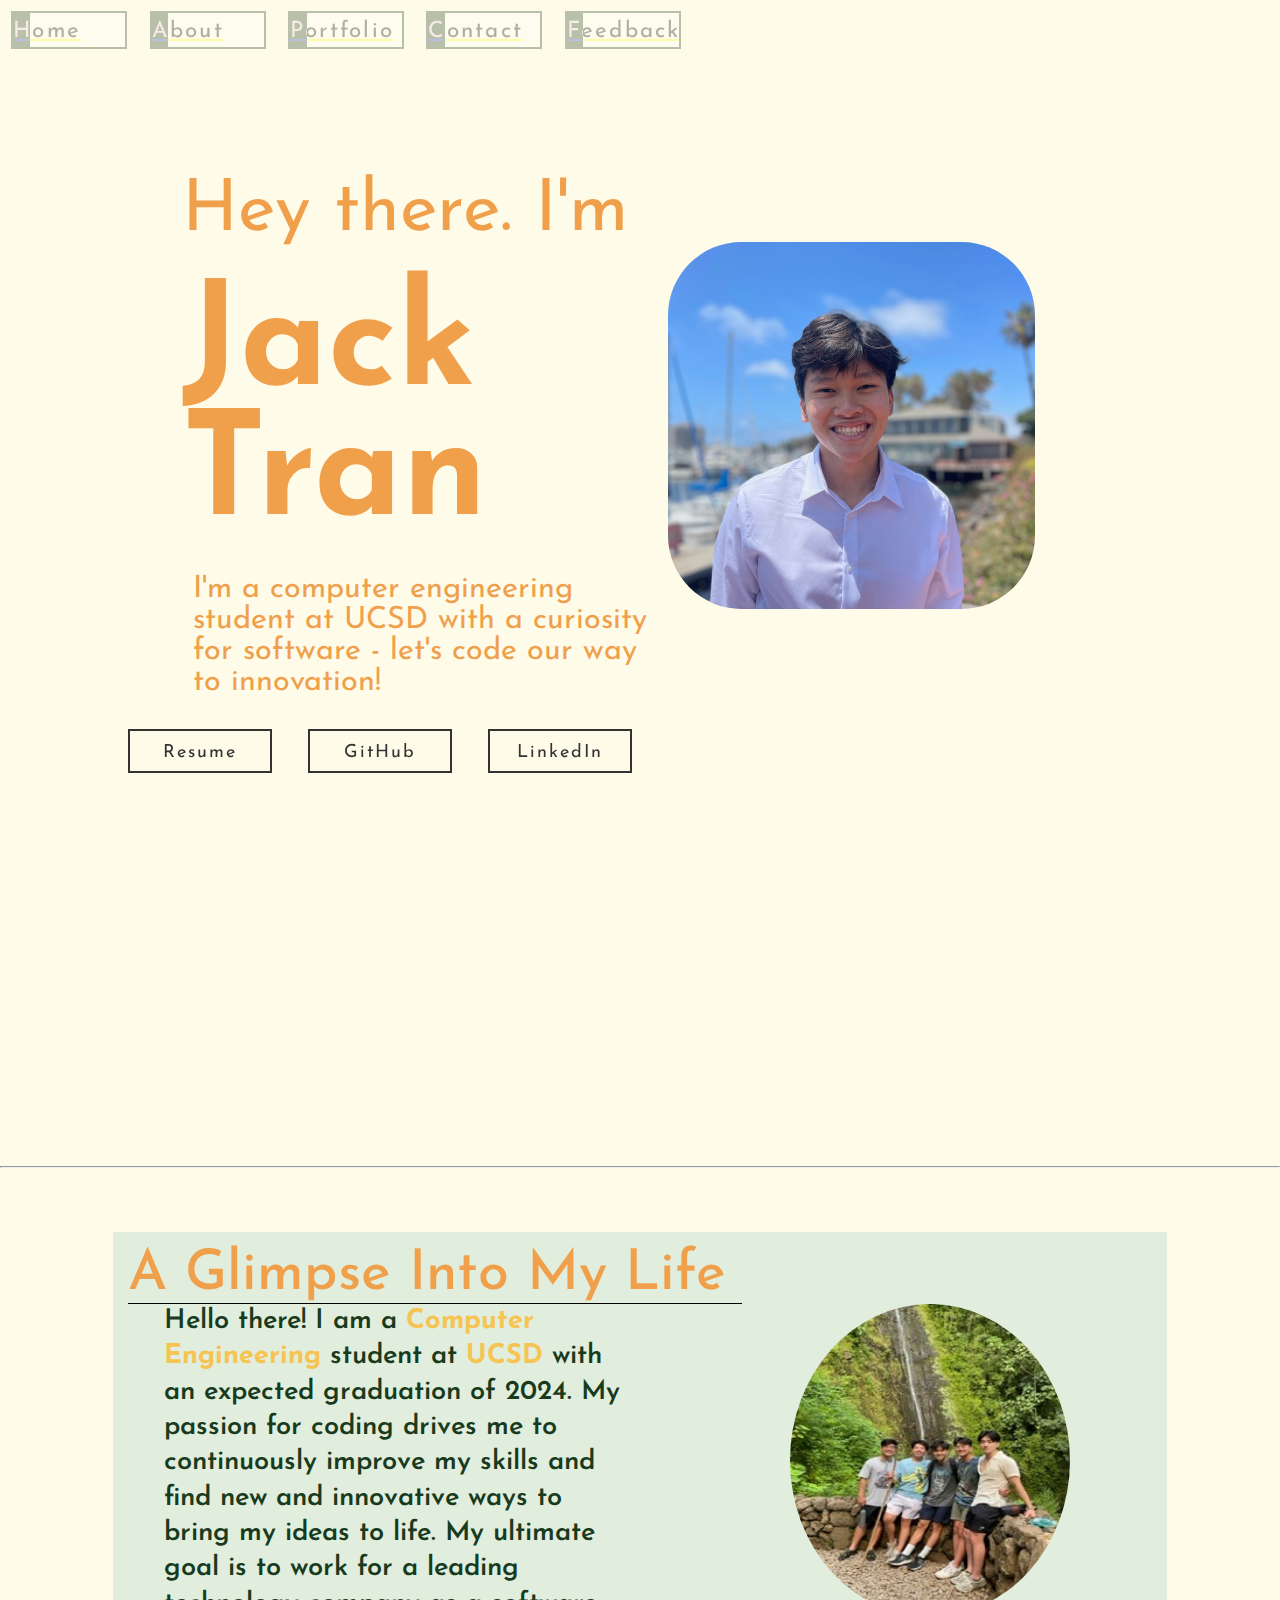
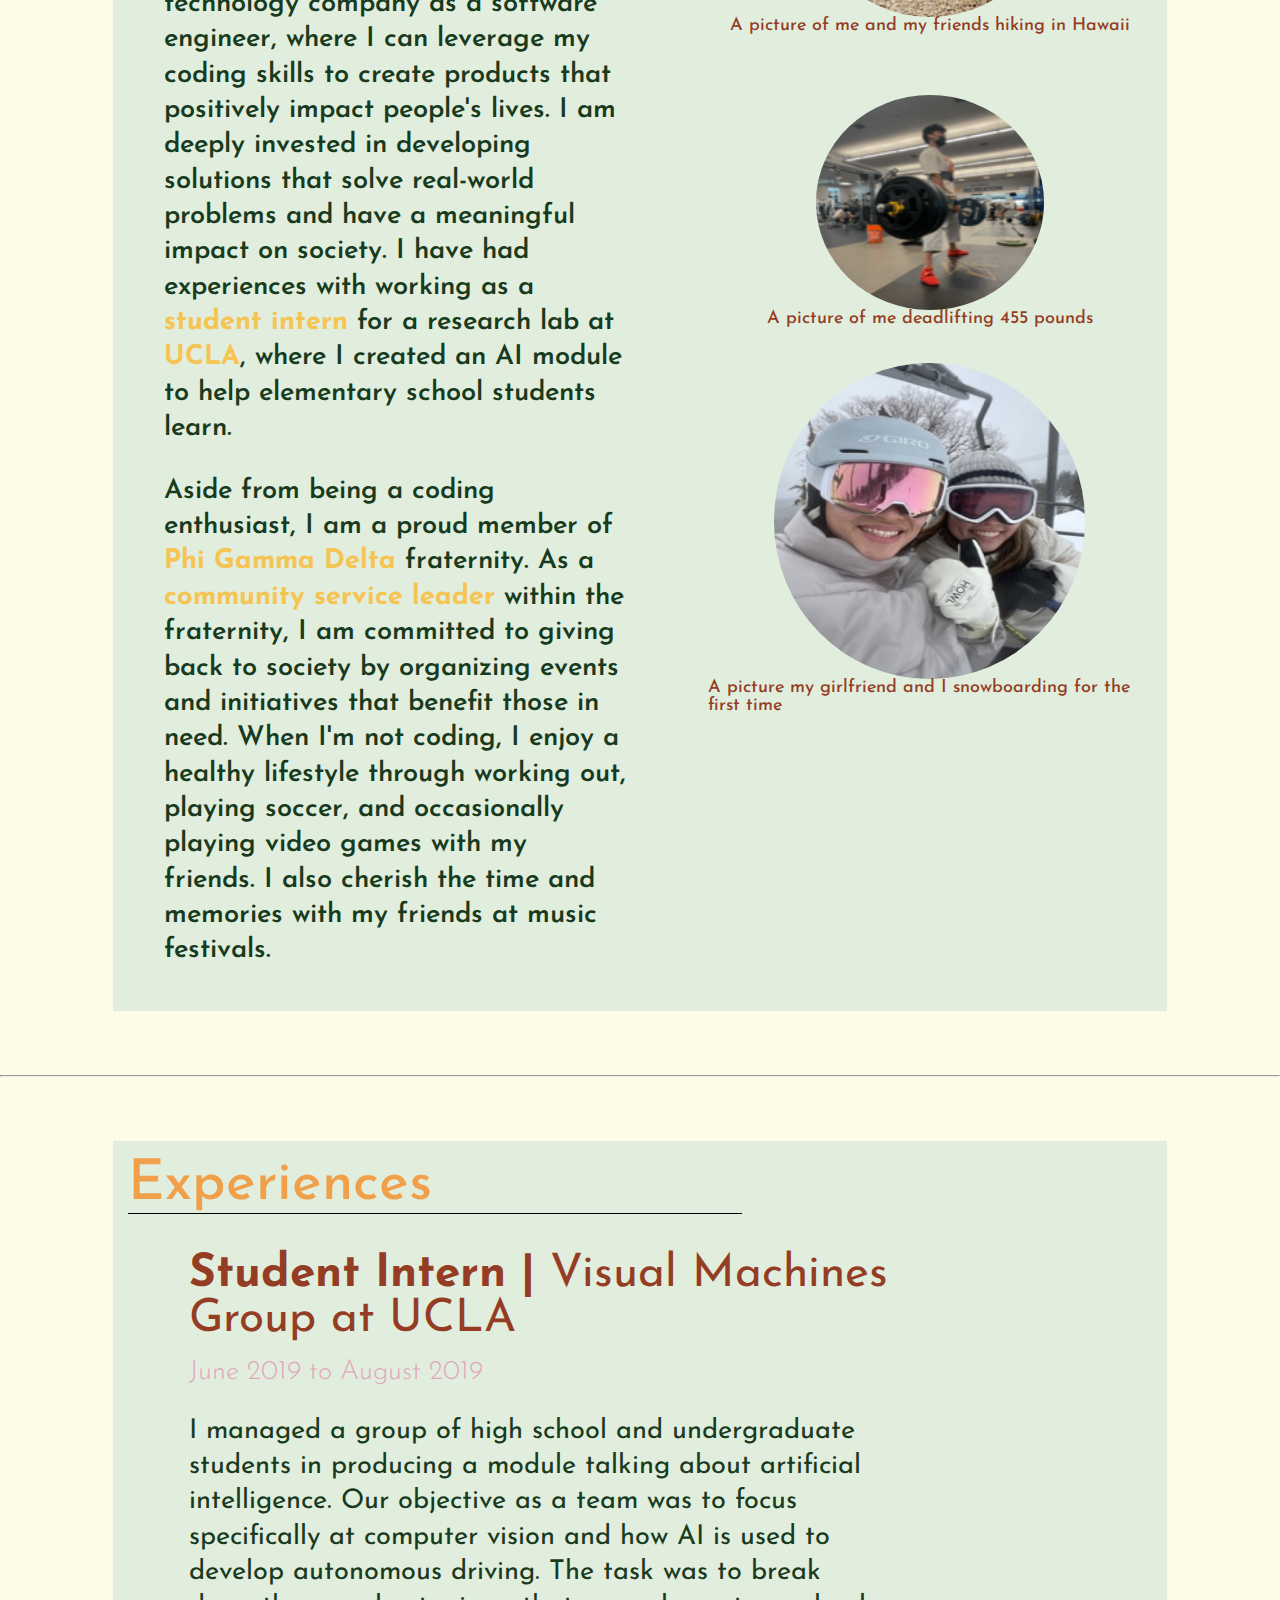
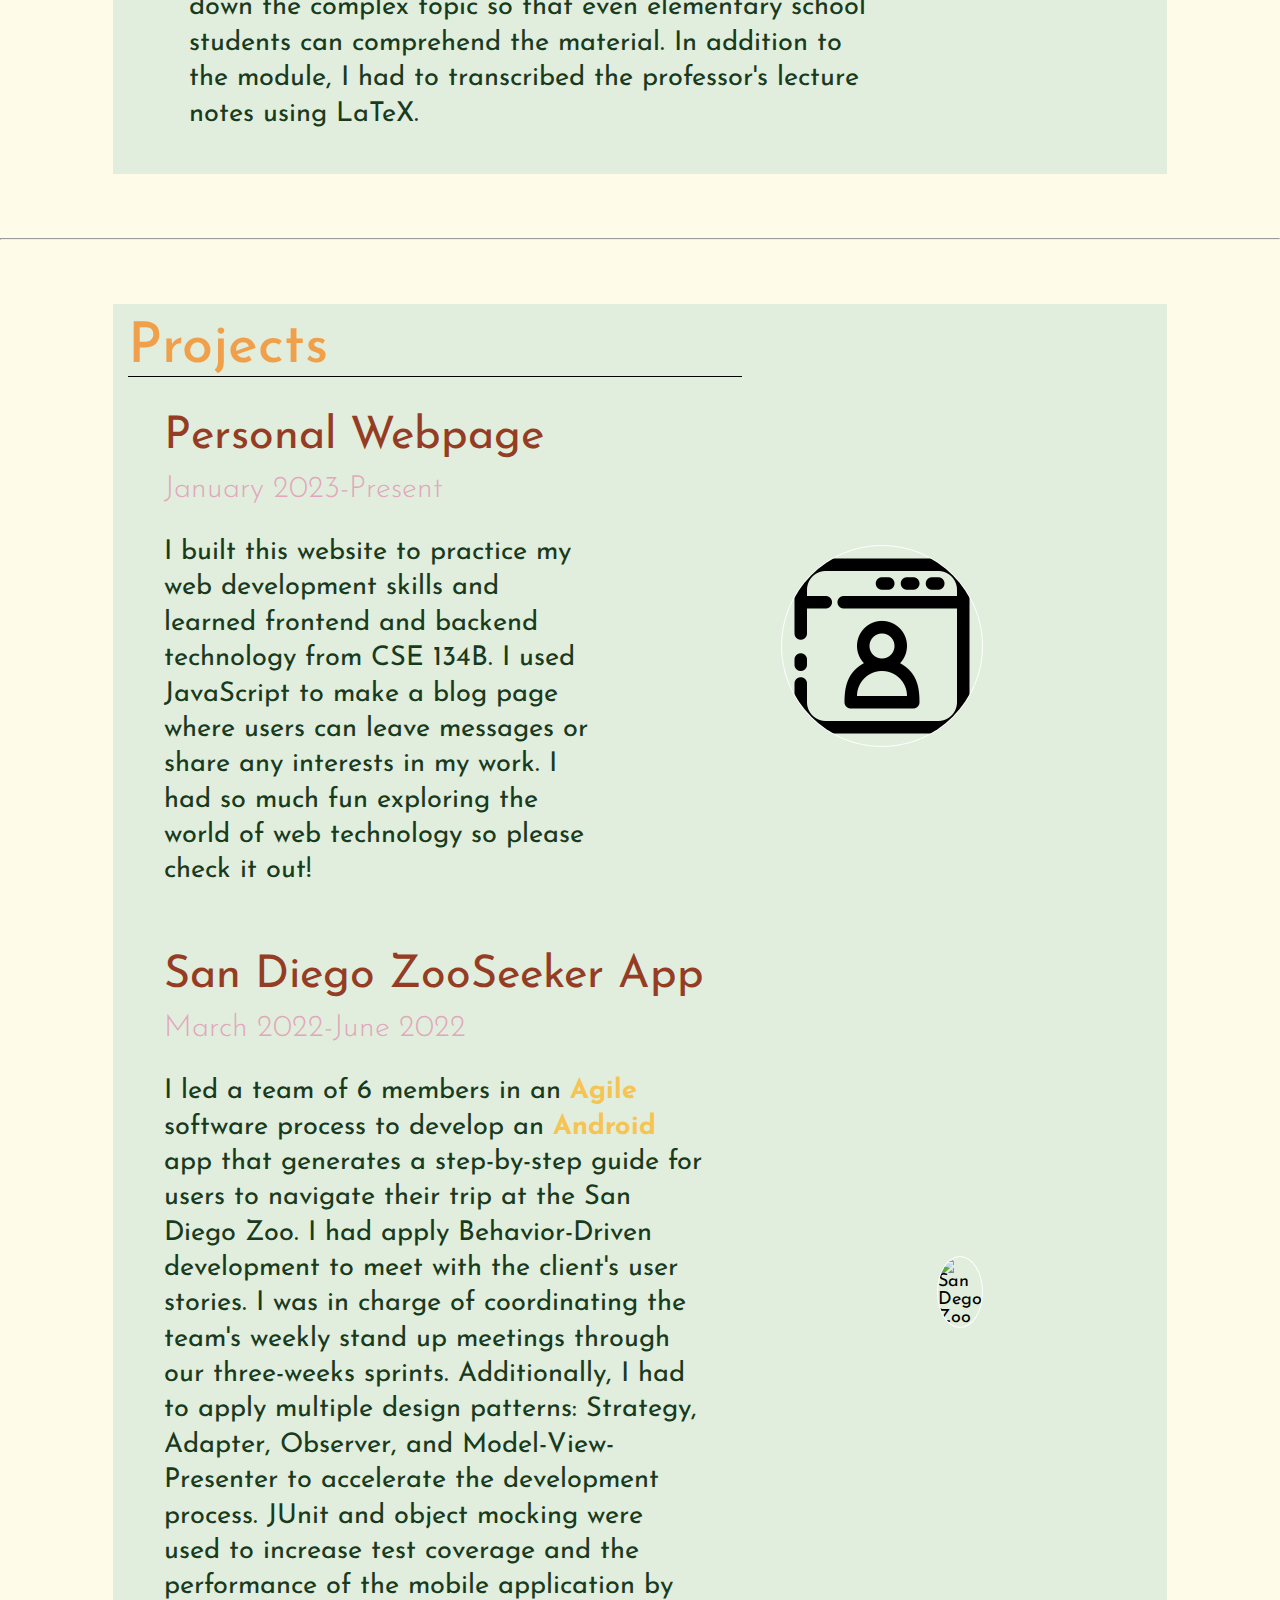
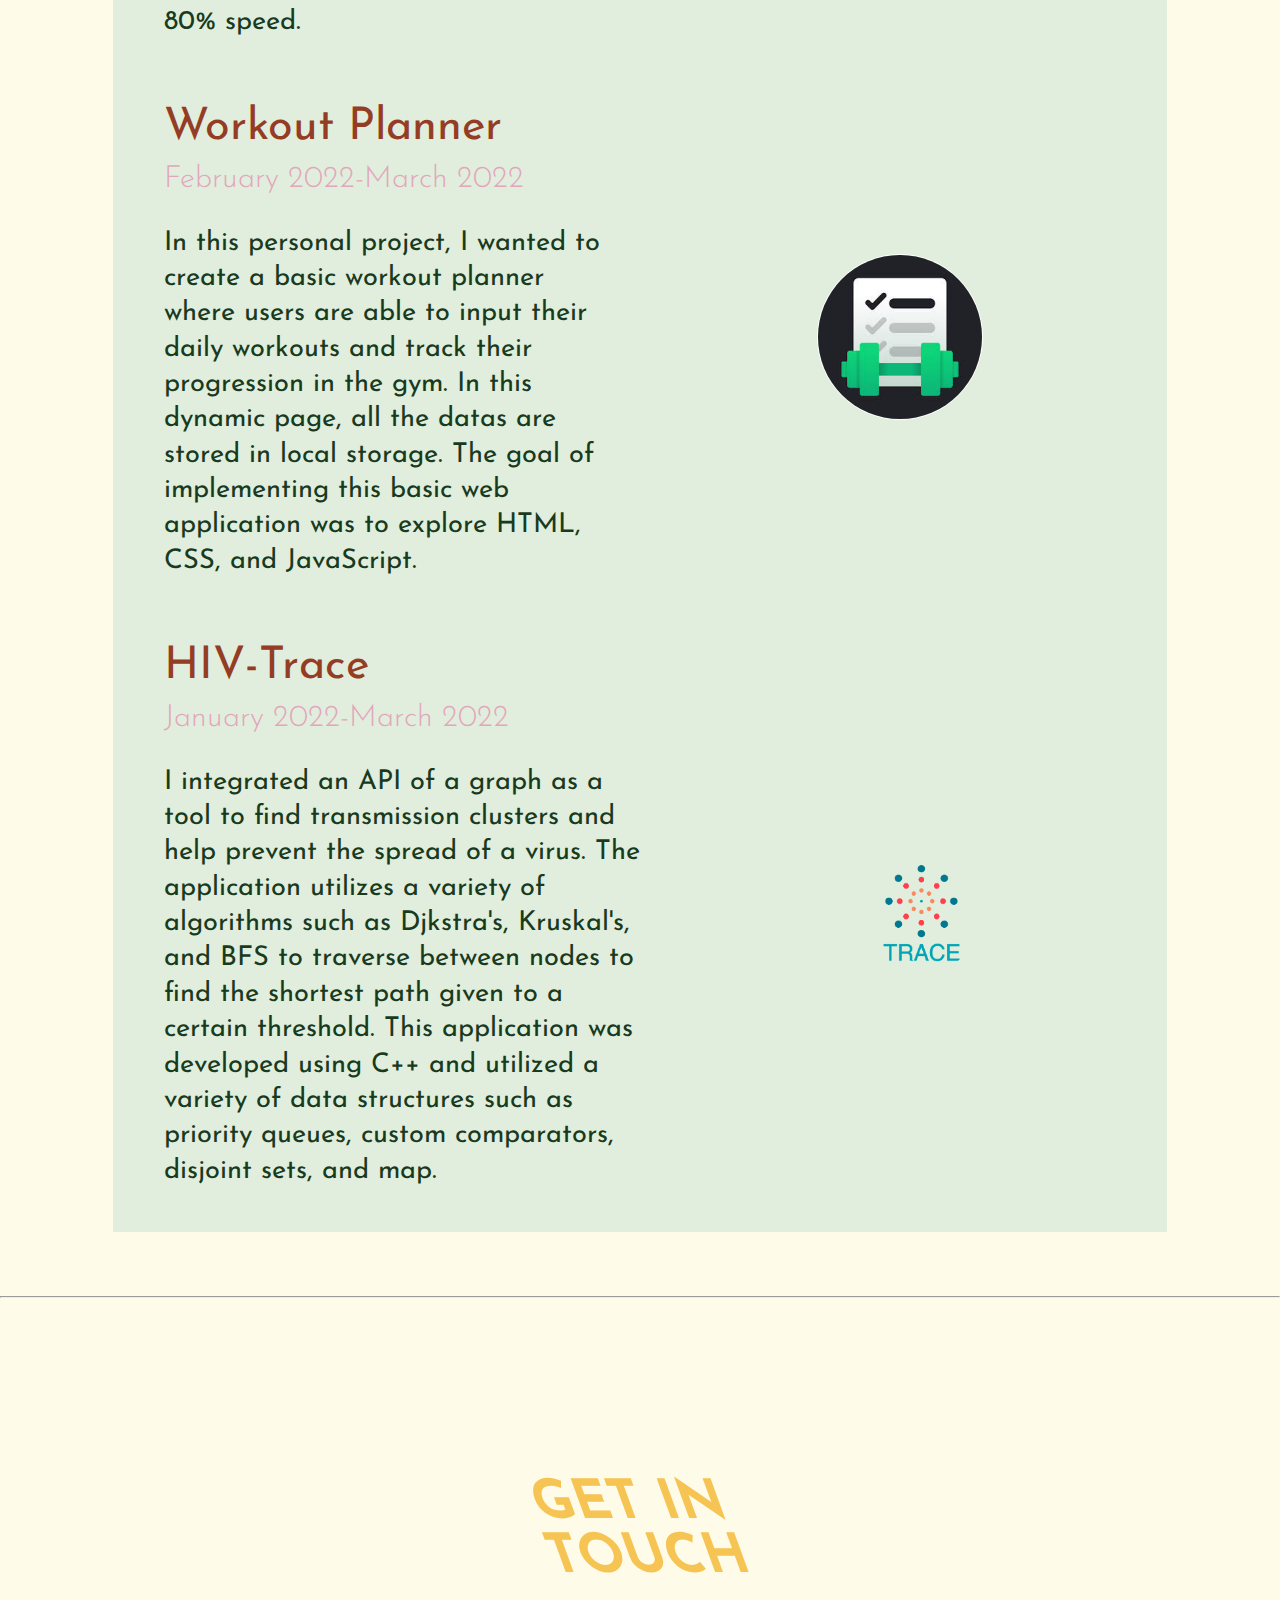
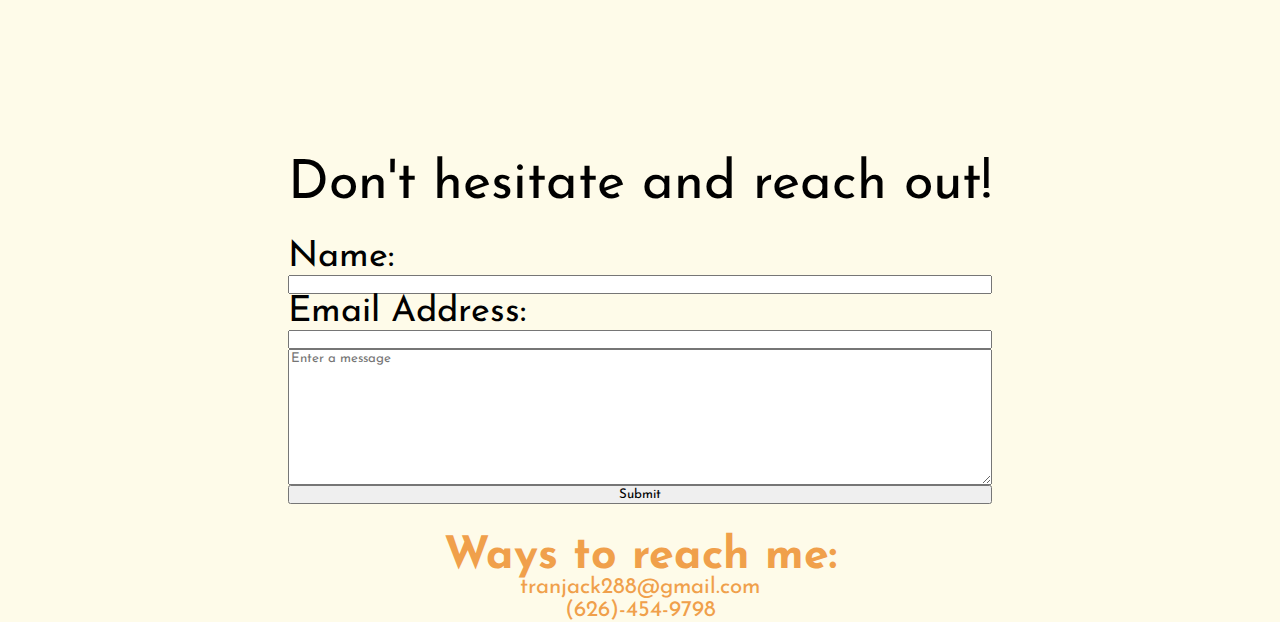
==== index.html @ c75fa14c "added files for website" ====
<!DOCTYPE html>
<html lang="en">

<head>
    <!-- Google tag (gtag.js) -->
    <script async src="https://www.googletagmanager.com/gtag/js?id=G-0XMYWVN7YJ"></script>
    <script>
        window.dataLayer = window.dataLayer || [];
        function gtag() { dataLayer.push(arguments); }
        gtag('js', new Date());

        gtag('config', 'G-0XMYWVN7YJ');
    </script>
    <title> Jack Tran's Portfolio</title>
    <meta charset="UTF-8" />
    <meta name="description" content="Personal Portfolio" />
    <meta name="keywords" content="HTML, CSS, JavaScript" />
    <meta name="viewport" content="width=device-width, initial-scale=1.0" />
    <meta name="author" content="Jack Tran" />
    <link href="images/favicon.ico" rel="icon" />
    <link href="styles/main.css" rel="stylesheet" />
    <link href="styles/bio-page.css" rel="stylesheet">
    <link href="styles/experiences.css" rel="stylesheet">
    <link href="styles/projects.css" rel="stylesheet">
    <link href="styles/contact.css" rel="stylesheet">
    <link href="styles/animations.css" rel="stylesheet">
    <link rel="preconnect" href="https://fonts.googleapis.com">
    <link rel="preconnect" href="https://fonts.gstatic.com" crossorigin>
    <link
        href="https://fonts.googleapis.com/css2?family=Josefin+Sans:ital,wght@0,100;0,200;0,300;0,400;0,500;0,600;0,700;1,100;1,200;1,300;1,400;1,500;1,600;1,700&display=swap"
        rel="stylesheet">
    <script src="./script/main.js"></script>
</head>

<body class="flex-container column">
    <!-- top navigation bar -->
    <header class="flex-container">
        <!-- <h1>Jack Tran's Website</h1> -->
        <nav>
            <ul>
                <li class="nav"><a href="#home-page"><span>Home</span></a></li>
                <li class="nav"><a href="#about_me"><span>About Me</span></a></li>
                <li class="nav"><a href="#experiences"><span>Portfolio</span></a></li>
                <li class="nav"><a href="#contact_me"><span>Contact Me</span></a></li>
                <li class="nav"><a href="JS-solutions\styledcrud.html"><span>Feedback</span></a></li>
            </ul>
        </nav>
    </header>
    <!-- Main content of the page-->
    <main>
        <section id="home-page" class="flex-container home-page">
            <section id="title" class="flex-container column">
                <h1 id="intro">Hey there. I'm<br></h1>
                <h2 id="fullname"> Jack Tran</h2>
                <section id="profile-pic-tiny-sec" class="flex-container column">
                    <img src="./images/profile_pic_tiny.jpg" id="profile-pic-tiny" alt="picture of Jack Tran">
                </section>
                <p id="bio">I'm a computer engineering student at UCSD with a curiosity for software - let's code
                    our way to innovation!</p>
                <section id="bio-buttons" class="flex-container">
                    <a class="button" href="./images/Jack_Tran_Resume.pdf" target="_blank"
                        rel="noopener noreferrer"><span>Resume</span></a>
                    <a class="button" href="https://github.com/tranjack288" target="_blank"
                        rel="noopener noreferrer"><span>GitHub</span></a>
                    <a class="button" href="https://www.linkedin.com/in/jacktrancs/" target="_blank"
                        rel="noopener noreferrer"><span>LinkedIn</span></a>
                </section>
            </section>
            <section id="profile-pic-sec" class="flex-container column">
                <img src="./images/profile_pic.jpg"
                    onerror="this.onerror=null; this.src='CSE-134B-JS\images\profile_pic_tiny.jpg'" id="profile-pic"
                    alt="picture of Jack Tran">
            </section>

        </section>

        <hr>
        <!-- bio page -->
        <section id="about_me" class="bio-page flex-container column">
            <h2 id="title">A Glimpse Into My Life</h2>
            <section class="flex-container">
                <section id="bio-paragraph" class="flex-container bio-text column">
                    <p>Hello there! I am a <em>Computer Engineering</em> student at <em>UCSD</em> with an expected
                        graduation of 2024. My passion for coding drives me to continuously improve my skills and
                        find new and innovative ways to bring my ideas to life. My ultimate goal is to work for a
                        leading technology company as a software engineer, where I can leverage my coding skills to
                        create products that positively impact people's lives. I am deeply invested in developing
                        solutions that solve real-world problems and have a meaningful impact on society.
                        I have had experiences with working as a <em>student intern</em> for a research lab at
                        <em>UCLA</em>, where I created an AI module to help elementary school students learn.
                    </p>
                    <p>
                        Aside from being a coding enthusiast, I am a proud member of <em>Phi Gamma Delta</em>
                        fraternity. As a <em>community service leader</em> within the fraternity, I am committed to
                        giving back to society by organizing events
                        and initiatives that benefit those in need. When I'm not coding, I enjoy a healthy lifestyle
                        through working out, playing soccer, and occasionally playing video games with my friends.
                        I also cherish the time and memories with my friends at music festivals.
                    </p>
                </section>
                <section class="section-img flex-container column">
                    <figure class="flex-container column">
                        <img id="firstimg" src="images/pic_with_friends_tiny.jpg"
                            onerror="this.onerror=null; this.src='CSE-134B-JS\images\pic_with_friends1.jpg'"
                            alt="picture with friends">
                        <figcaption>A picture of me and my friends hiking in Hawaii</figcaption>
                    </figure>
                    <figure class="flex-container column">
                        <img id="secondimg" src="./images/lifting_resized_tiny.png"
                            onerror="this.onerror=null; this.src='CSE-134B-JS\images\lifting.jpg'" alt="lifting">
                        <figcaption>A picture of me deadlifting 455 pounds</figcaption>
                    </figure>
                    <figure class="flex-container column">
                        <img id="thirdimg" src="./images/snowboard_tiny.jfif"
                            onerror="this.onerror=null; this.src='CSE-134B-JS\images\snowboard.jpg'" alt="snowboard">
                        <figcaption>A picture my girlfriend and I snowboarding for the first time</figcaption>
                    </figure>
                </section>
            </section>

        </section>
        <!-- experiences page -->
        <hr>
        <section id="experiences" class="exp-page flex-container column">
            <h1 id="h1-exp">Experiences</h1>
            <section id="student_intern">
                <h2>Student Intern | <em>Visual Machines Group at UCLA</em></h2>
                <h3 id="exp-date">June 2019 to August 2019</h3>
                <p id="exp-p">I managed a group of high school and undergraduate students in producing a module talking
                    about artificial intelligence. Our objective as a team was to focus specifically at computer vision
                    and how AI is used to
                    develop autonomous driving. The task was to break down the complex topic so that even elementary
                    school students can comprehend the material. In addition to the module, I had to transcribed the
                    professor's lecture notes using LaTeX.
                </p>
            </section>
        </section>
        <hr>
        <section id="projects" class="project-page flex-container column">
            <h1 id="title">Projects</h2>
                <section class="flex-container project-section">
                    <section class="flex-container column">
                        <h2>Personal Webpage</h2>
                        <p id="date">January 2023-Present</p>
                        <p class="project-p">
                            I built this website to practice my web development skills and learned frontend and backend
                            technology from CSE 134B. I used JavaScript to make a blog page where users can leave
                            messages or share
                            any interests in my work. I had so much fun exploring the world of web technology so please
                            check it out!
                        </p>
                    </section>
                    <img id="personal-webpage" src="images/social-media1.png"
                        onerror="this.onerror=null; this.src='CSE-134B-JS\images\social-media.png'"
                        alt="Personal Webpage">
                </section>
                <section class="flex-container project-section">
                    <section class="flex-container column">
                        <h2>San Diego ZooSeeker App</h2>
                        <p id="date">March 2022-June 2022</p>
                        <p class="project-p">
                            I led a team of 6 members in an <em>Agile</em> software process to develop an
                            <em>Android</em> app that generates a step-by-step guide for users to navigate their trip at
                            the San Diego Zoo.
                            I had apply Behavior-Driven development to meet with the client's user stories. I was in
                            charge of coordinating the team's weekly stand up meetings through our three-weeks sprints.
                            Additionally, I had to apply multiple design patterns: Strategy, Adapter, Observer, and
                            Model-View-Presenter to accelerate the development process. JUnit and object mocking were
                            used to increase test coverage and the
                            performance of the mobile application by 80% speed.
                        </p>
                    </section>
                    <img id="zoopic" src="images/San-Diego-Zoo-Logo1.png"
                        onerror="this.onerror=null; this.src='CSE-134B-JS\images\San-Diego-Zoo-Logo.png'"
                        alt="San Dego Zoo">
                </section>
                <section class=" flex-container project-section">
                    <section class="flex-container column ">
                        <h2>Workout Planner</h2>
                        <p id="date">February 2022-March 2022</p>
                        <p class="project-p">
                            In this personal project, I wanted to create a basic workout planner where users are able to
                            input their daily workouts and track their progression in the gym. In this dynamic page, all
                            the datas
                            are stored in local storage. The goal of implementing this basic web application was to
                            explore HTML, CSS, and JavaScript.
                        </p>
                    </section>
                    <img id="workout-img" src="images/workout_planner1.jpg"
                        onerror="this.onerror=null; this.src='CSE-134B-JS\images\workout_planner.png'"
                        alt="Workout Planner">
                </section>
                <section class=" flex-container project-section">
                    <section class="flex-container column">
                        <h2>HIV-Trace</h2>
                        <p id="date">January 2022-March 2022</p>
                        <p class="project-p">
                            I integrated an API of a graph as a tool to find transmission clusters and help prevent the
                            spread of a virus. The application utilizes a variety of algorithms such as Djkstra's,
                            Kruskal's, and BFS to traverse between
                            nodes to find the shortest path given to a certain threshold. This application was developed
                            using C++ and utilized a variety of data structures such as priority queues, custom
                            comparators, disjoint sets, and map.
                        </p>
                    </section>
                    <img id="hiv" src="images/hiv_trace1.png"
                        onerror="this.onerror=null; this.src='CSE-134B-JS\images\hiv_trace.png'" alt="HIV-Trace">
                </section>
        </section>
        <hr>
        <!-- contact page -->
        <div id="wrapper" class="animation-container flex-container column">
            <div id="container">
                <h1>GET IN TOUCH</h1>
            </div>
        </div>

        <section id="contact_me" class="flex-container column ">
            <!-- <h2>Don't hesitate and reach out!</h2> -->
            <section class="flex-container">
                <form method="post" action="contactform.php">
                    <span class="span-contact">
                        Don't hesitate and reach out!
                    </span>
                    <div class="flex-container column">
                        <label for="name">Name:</label>
                        <input class="input2" type="text" id="name" name="name">
                    </div>
                    <div class="flex-container column">
                        <label for="email-form">Email Address:</label>
                        <input type="email" id="email-form" name="email-form">
                    </div>
                    <div class="flex-container column">
                        <textarea placeholder="Enter a message" cols="50" rows="10"></textarea>
                        <input type="submit" value="Submit">
                    </div>

                </form>
            </section>

        </section>
    </main>
    <footer class="footer">
        <h1>Ways to reach me:</h1>
        <p>tranjack288@gmail.com</p>
        <p>(626)-454-9798</p>
    </footer>

</body>

</html>
---- styles/main.css ----
/* phones */
@media only screen and (max-width: 850px) {
    body {
        font-size: 16px;
        max-width: 100%;
    }

    .nav{
        font-size: .75rem;
    }
    nav ul li {
        display: inline;
        list-style-type: none;
        margin-right: 3.5em;
        cursor: pointer;
        color: aquamarine;
    }

    .flex-container {
        flex-direction: column;
    }

    #profile-pic-sec{
        display: none;
    }
    #profile-pic-tiny{
        width: 50%;
    }
    #profile-pic-tiny-sec {
        display: flex;
        flex-direction: column;
        
        height: 40%;
        border-radius: 20%;
        align-items: center;
       
    }
    .button {
        margin-left: 33%;
        max-width: 100%;
        margin-bottom: auto;
    }
    #title {
        text-align: center;
    }

    #fullname {
        font-size: 4.5em;
        margin: 0;
        line-height: .9em;
        font-weight: bolder;
        
    }
}
/* ipad */
@media only screen and (min-width: 851px) {
    /* Home page */
    #profile-pic-tiny{
        display: none;
    }
    #title {
        max-width: 30em;
        margin-left: 10%;
        margin-bottom: 20%;
    }

    /* h1 */
    #intro {
        font-size: 4em;
        margin-bottom: .5em;
        font-weight: normal;
        margin-left: 10%;
        
    }

    #fullname {
        font-size: 8em;
        margin: 0;
        line-height: .9em;
        font-weight: bolder;
        margin-left: 10%;
    }

    #bio {
        margin-left: 12%;
        max-width: 100%;
        font-size: 1.7em;
    }
}
/* desktop */
@media only screen and (min-width: 1900px){
    #home-page{
        font-size: 110%;
    }
    ul{
        padding: 1em;
    }
    .nav{
        font-size: 120%;
    }
    figcaption{
        font-size: 120%;
    }
}
#profile-pic {
    height: 50%;
    max-width: 100%;
    border-radius: 20%;
    margin-right: 40%;
    margin-bottom: 50%;
    display: flex;
    
}

* {
    font-family: 'Josefin Sans', sans-serif;
}

.flex-container {
    display: flex;

}

.column {
    flex-direction: column;
}

body {
    margin: 0;
    font-size: 18px;
    background-color: #fefbe9;
}

main {
    width: 100%;
    flex-grow: 1;
}

/* Navigation bar */


header {
    justify-content: space-between;
    opacity: .3;
    position: fixed;
    max-width: 100vw;
    width: 100%;
}

header,
footer {
    font-size: calc(1rem + .5vw);
    color: white;
    width: 100%;

}

nav ul {
    list-style-type: none;
    padding: 0;
    margin: 0;

    display: flex;
    flex-direction: row;
}

nav ul li {
    font-size: 1em;
    font-family: sans-serif;
    background-color: white;
    border: 2px solid #183a1d;
    letter-spacing: 0.1em;
    width: 5em;

    height: 1.5em;
    line-height: 1.5em;
    position: relative;
    overflow: hidden;
    margin: 0.5em;
    cursor: pointer;

}

nav ul li span {
    color: white;
    mix-blend-mode: difference;
}

nav ul li::before {
    content: '';
    position: absolute;
    width: 1.5em;
    height: inherit;
    background-color: #183a1d;
    
    top: 0;
    left: -0.75em;
    transition: 0.5s ease-out;
}

nav ul li:hover::before {
    transform: scale(7);
}

#home-page {
    width: 100%;
    justify-content: space-between;
    align-items: center;
    padding-top: 10%;
    padding-bottom: 10%;

    color: #f0a04b;
    background-color: #fefbe9;
    height: 100%;
}

.footer {
    color: #f0a04b;
    display: flex;
    flex-direction: column;
    align-items: center;
}

footer>h1 {
    align-items: center;
    margin-bottom: -3px;
}

footer>p {
    margin: 0;
}
---- styles/bio-page.css ----
/* Bio page */
.bio-page{
    width: 80%;
    height: 100%;
    margin-top: 5%;
    margin-bottom: 5%;
    margin-left: auto;
    margin-right: auto;
    padding: 1.2%;    
    background-color: #e1eedd;
    
}
#about_me h2{
    font-size: calc(1.5rem + 2.5vw);
    font-weight: 500;
    max-width: 60%;
    margin: 0;
    border-bottom: .1rem solid black;
    color: #f0a04b;
    width: 70%;
    
}
.bio-text{
    width: 60%;
    justify-content: space-evenly;
    padding-left: 2em;
}
#bio-paragraph p{
    font-size: 1.7rem;
    font-weight: 600;
    line-height: 1.3em;
    margin-top: 0;
    width: 85%;
    color: #183a1d;
}
figure, .section-img{
    align-items: center;
}
figure{
    margin: 0;
}
#firstimg , #secondimg, #thirdimg{
    height: 80%;
    width: 70%;
    border-radius: 50%;
}
#thirdimg{
    height: 70%;
    
}
figcaption{
    font-weight: 500;
    color: #943d24 ;
    
}
p em{
    color: #f6c453;
    font-style: normal;
    font-weight: 700;
}
---- styles/experiences.css ----
.exp-page{
    width: 80%;
    height: 100%;
    margin-top: 5%;
    margin-bottom: 5%;
    margin-left: auto;
    margin-right: auto;
    font-size: 1.7em;
    /* text-align: center; */
    padding: 1.2%;    
    background-color: #e1eedd;
}
#h1-exp{
    font-size: calc(1.5rem + 2.5vw);
    font-weight: 500;
    max-width: 60%;
    margin: 0;
    border-bottom: .1rem solid black;
    color: #f0a04b;
    width: 70%;
}
#student_intern{
    width: 80%;
    justify-content: flex-start;
    align-items: center;
    padding-left:2em ;
}
#student_intern h2{
    font-size: 1.5em;
    color: #943d24;
}
#student_intern em{
    font-style: normal;
    
    font-weight: normal;
    color: #943d24;

}
#exp-date{
    font-size: 1.7rem;
    color: #e1a7bc;
    font-weight: 300;
    margin-top: -.75em;
}
#exp-p{
    font-size: 1.7rem;
    font-weight: 400;
    line-height: 1.3em;
    margin-top: 0;
    width: 85%;
    color: #183a1d;
}
---- styles/projects.css ----
.project-page{
    width: 80%;
    height: 100%;
    margin-top: 5%;
    margin-bottom: 5%;
    margin-left: auto;
    margin-right: auto;
    
    
    padding: 1.2%;    
    background-color: #e1eedd;
    
}
.project-section{
    
    width: 80%;
    justify-content: flex-start;
    align-items: center;
    padding-left:2em ;
}

#projects h1 {
    font-size: calc(1.5rem + 2.5vw);
    font-weight: 500;
    max-width: 60%;
    margin: 0;
    border-bottom: .1rem solid black;
    color: #f0a04b;
    width: 70%;
}

#projects h2 {
    font-size: 2.5em;
    font-weight: 400;
    color: #943d24;
   
}
#date{
    font-size: 1.7em;
    font-style: normal;
    font-weight: 300;
    margin-top:-.75em;
    color: #e1a7bc;
    
}
.project-p {
    font-size: 1.7rem;
    font-weight: 400;
    line-height: 1.3em;
    margin-top: 0;
    width: 70%;
    color: #183a1d;
}
#personal-webpage{
    width: 30%;
}
#zoopic {
    width: 20%;
}
 .project-section img{
    width: 10%;
    border: 1px solid white;
    border-radius: 50%;
    object-fit: contain;
    align-items: center;
}
#workout-img{
    width: 20%;
}
#hiv{
    width: 15%;
    
    border: 0;
}
---- styles/contact.css ----
#contact_me{
    align-items: center;
}
.span-contact{
    display: block;
    font-size: 3em;
    text-align: center;
    padding-bottom: .5em;
}
strong{
    font-size: 4.5em;
    font-weight: 700;
}
label{
    font-size: 2em;
    font-family: 'Josefin Sans', sans-serif;
}
---- styles/animations.css ----
@import url(https://fonts.googleapis.com/css?family=Raleway:400,700,900,400italic,700italic,900italic);
#wrapper {
    margin-left: auto;
    margin-right: auto;
    justify-content: center;
    align-items: center;
    max-width: 100vw;
    max-height: 50vh;
    text-align: center;
}

#container {
    display: flex;
    flex-direction: column;
    float: left;
    justify-content: center;
    min-height: 80vh;
    padding: 0;
    
}
/* GET IN TOUCH */
.animation-container h1 {
    font-size: 3em;
    font-weight: 700;
    line-height: 1;
    text-align: center;
    margin-left: auto;
    margin-right: auto;
    animation: skew 3s infinite;
    transform: skew(20deg);
    animation-direction: alternate;
    max-width: 60%;
    color: #f6c453;
}
@keyframes skew {
    0% {
      transform: skew(20deg, 20deg);
    }
    100% {
      transform: skew(-20deg, -20deg);
    }
  }



.button {
    display: block;
    width: 8em;
    height: 40px;
    line-height: 40px;
    font-size: 18px;
    font-family: sans-serif;
    text-decoration: none;
    color: #333;
    border: 2px solid #333;
    letter-spacing: 2px;
    text-align: center;
    position: relative;
    margin-right: 2em;
    margin-bottom: auto;
    margin-top: auto;
    transition: all .35s;
}

a span {
    position: relative;
    z-index: 2;
}

.button:after {
    position: absolute;
    content: "";
    top: 0;
    left: 0;
    width: 0;
    height: 100%;
    background: #183a1d;
    transition: all .35s;
}

.button:hover {
    color: #f6c453;
}

.button:hover:after {
    width: 100%;
}
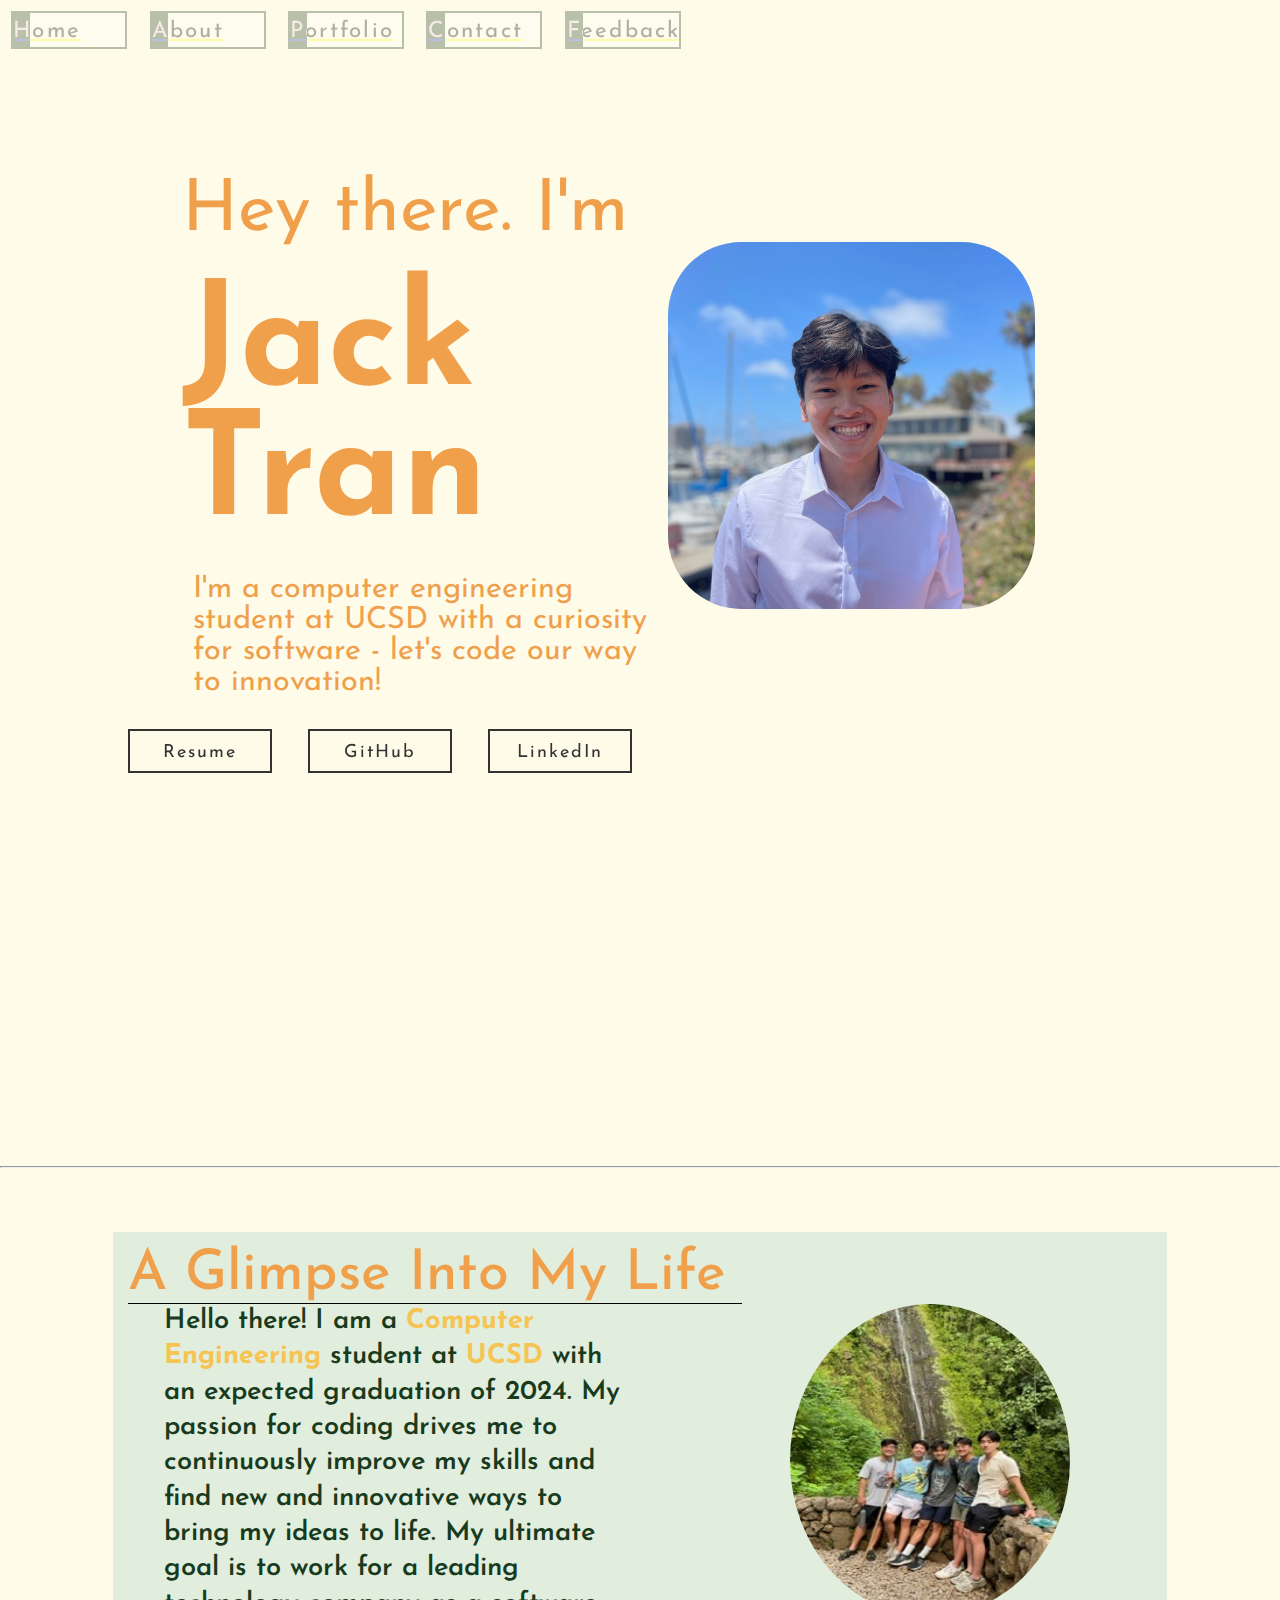
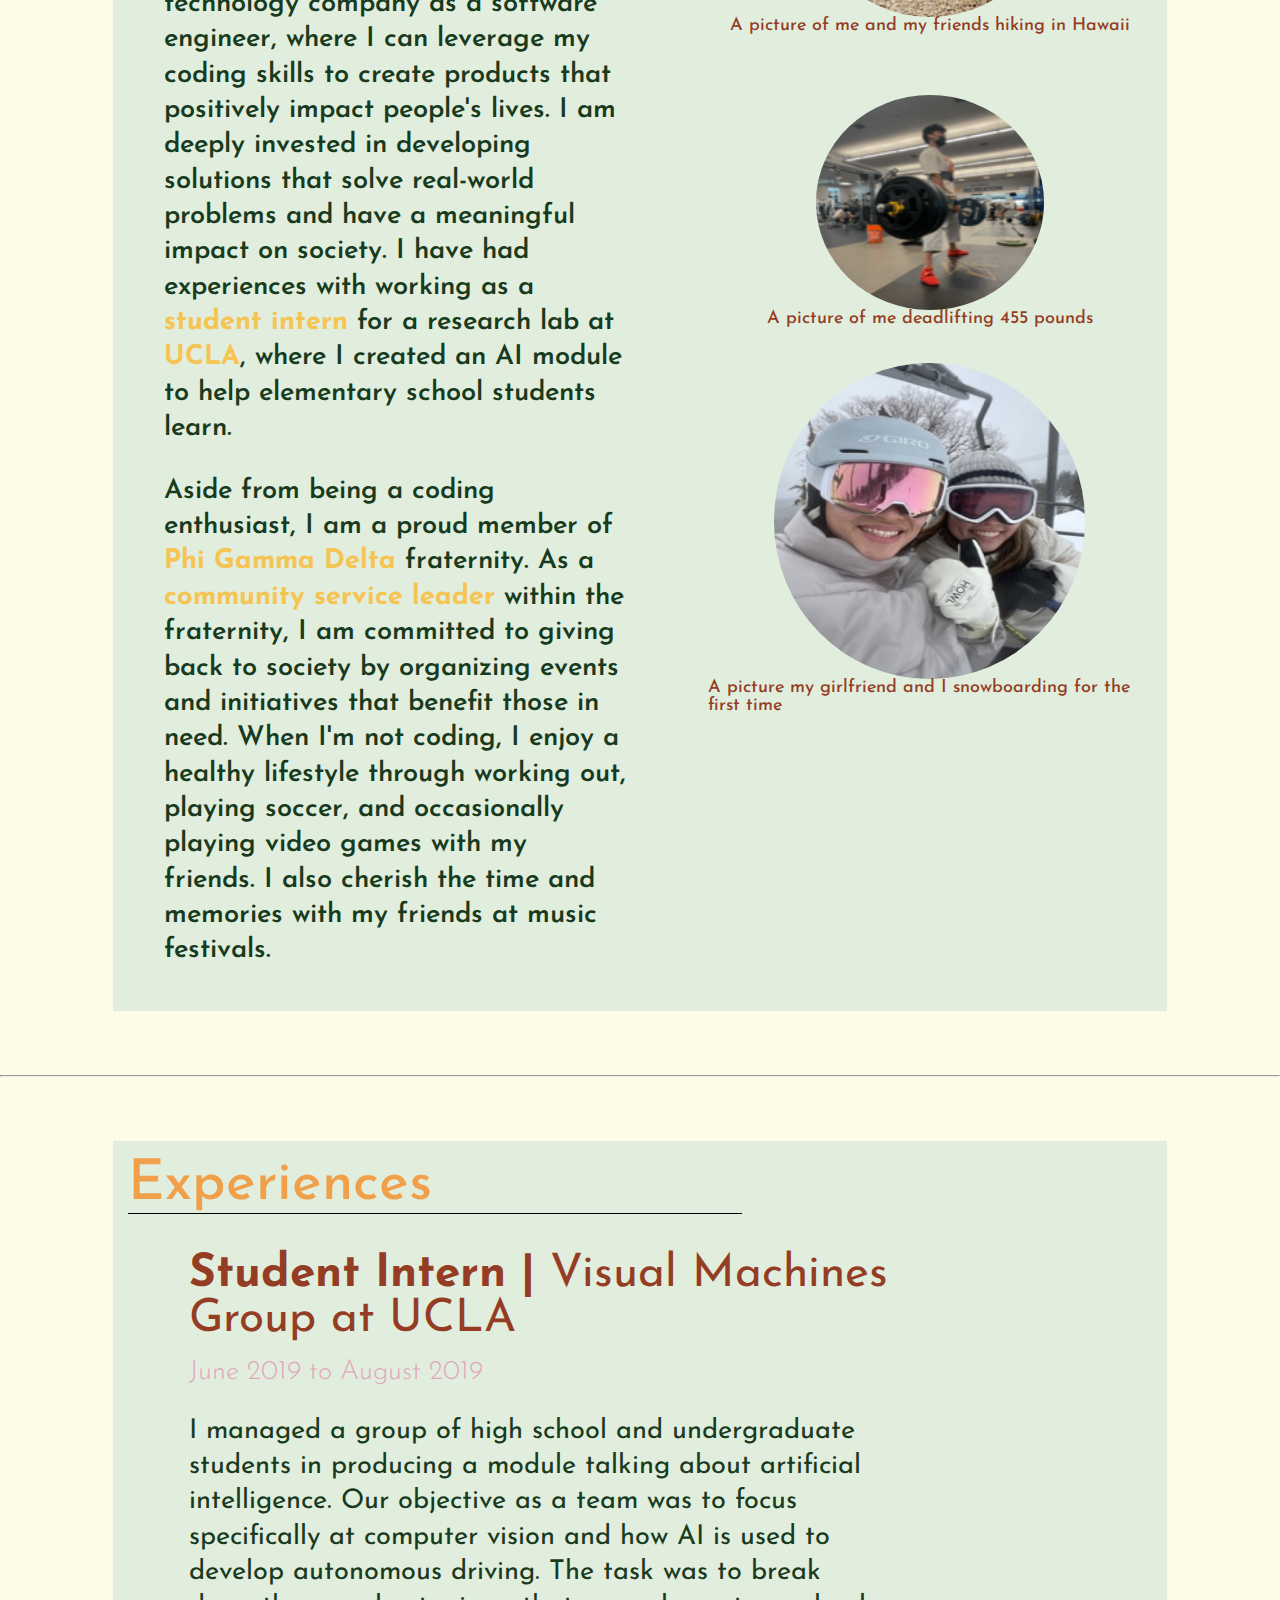
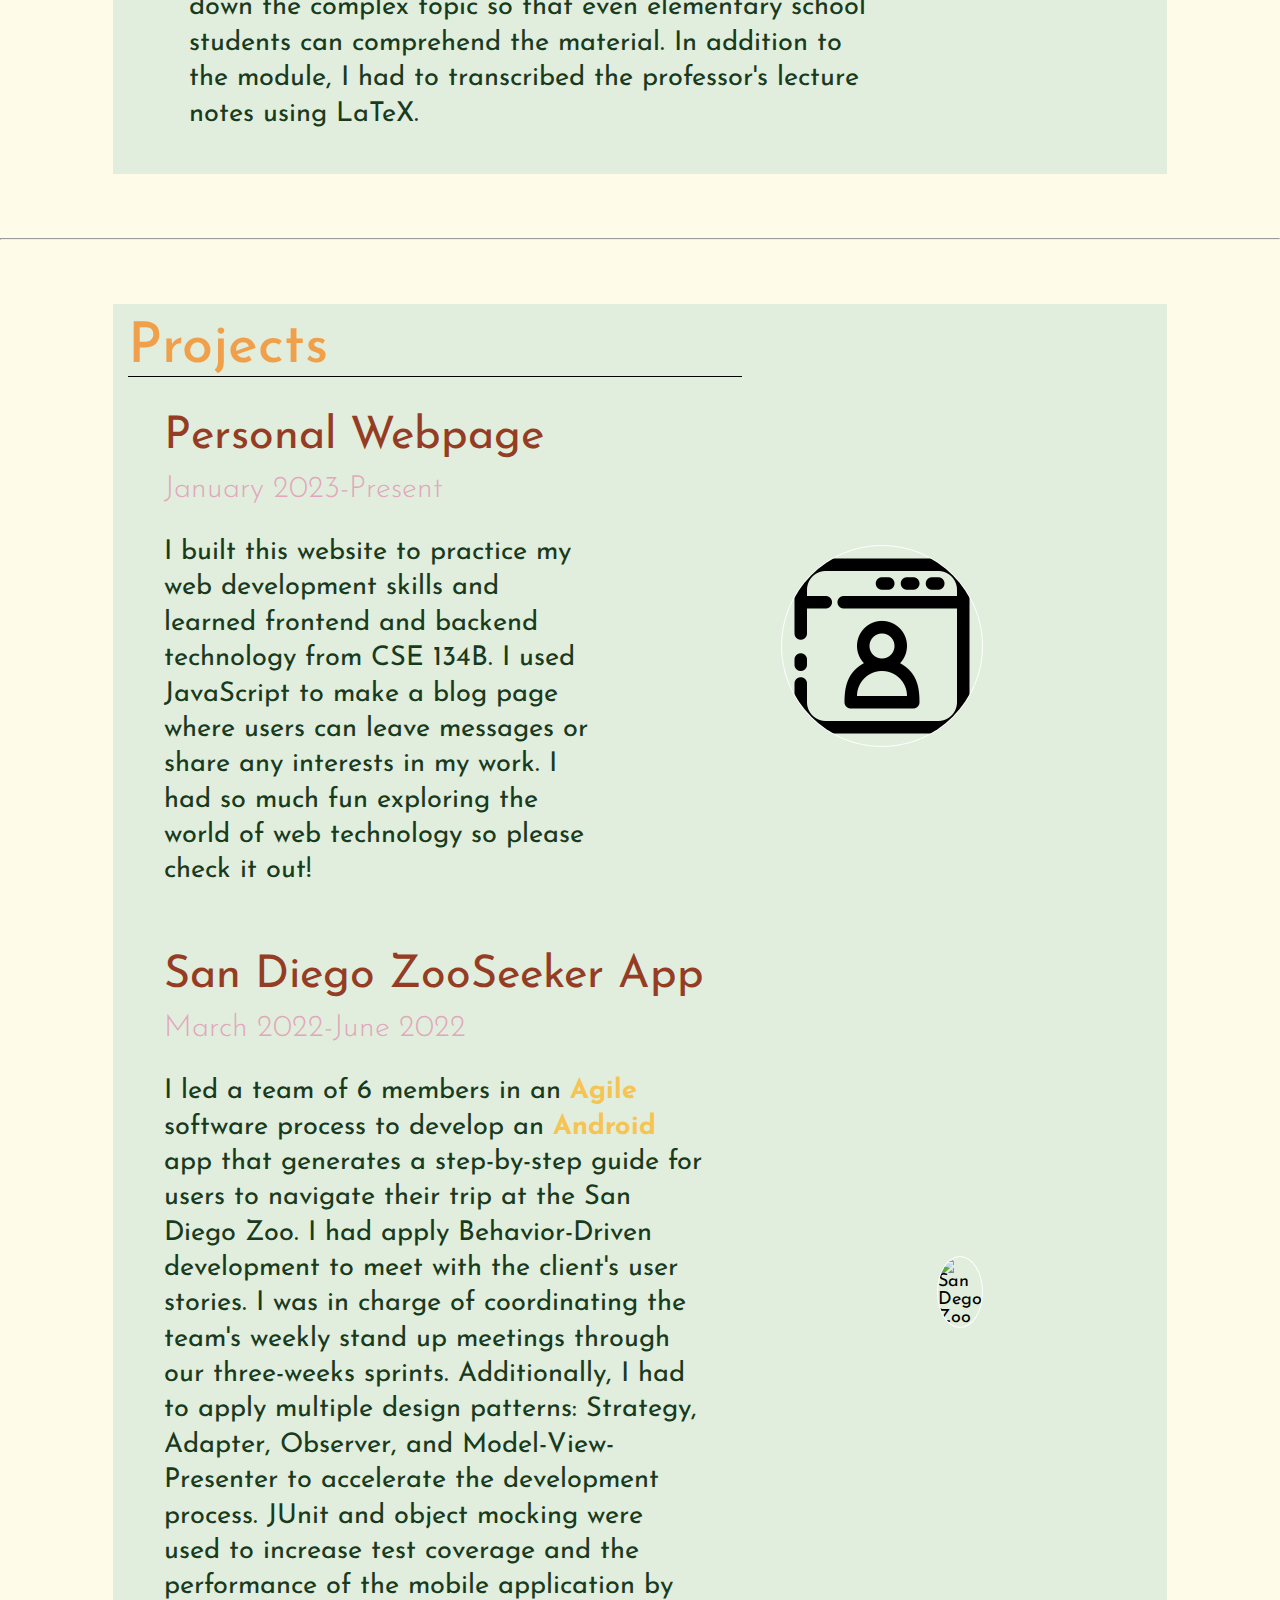
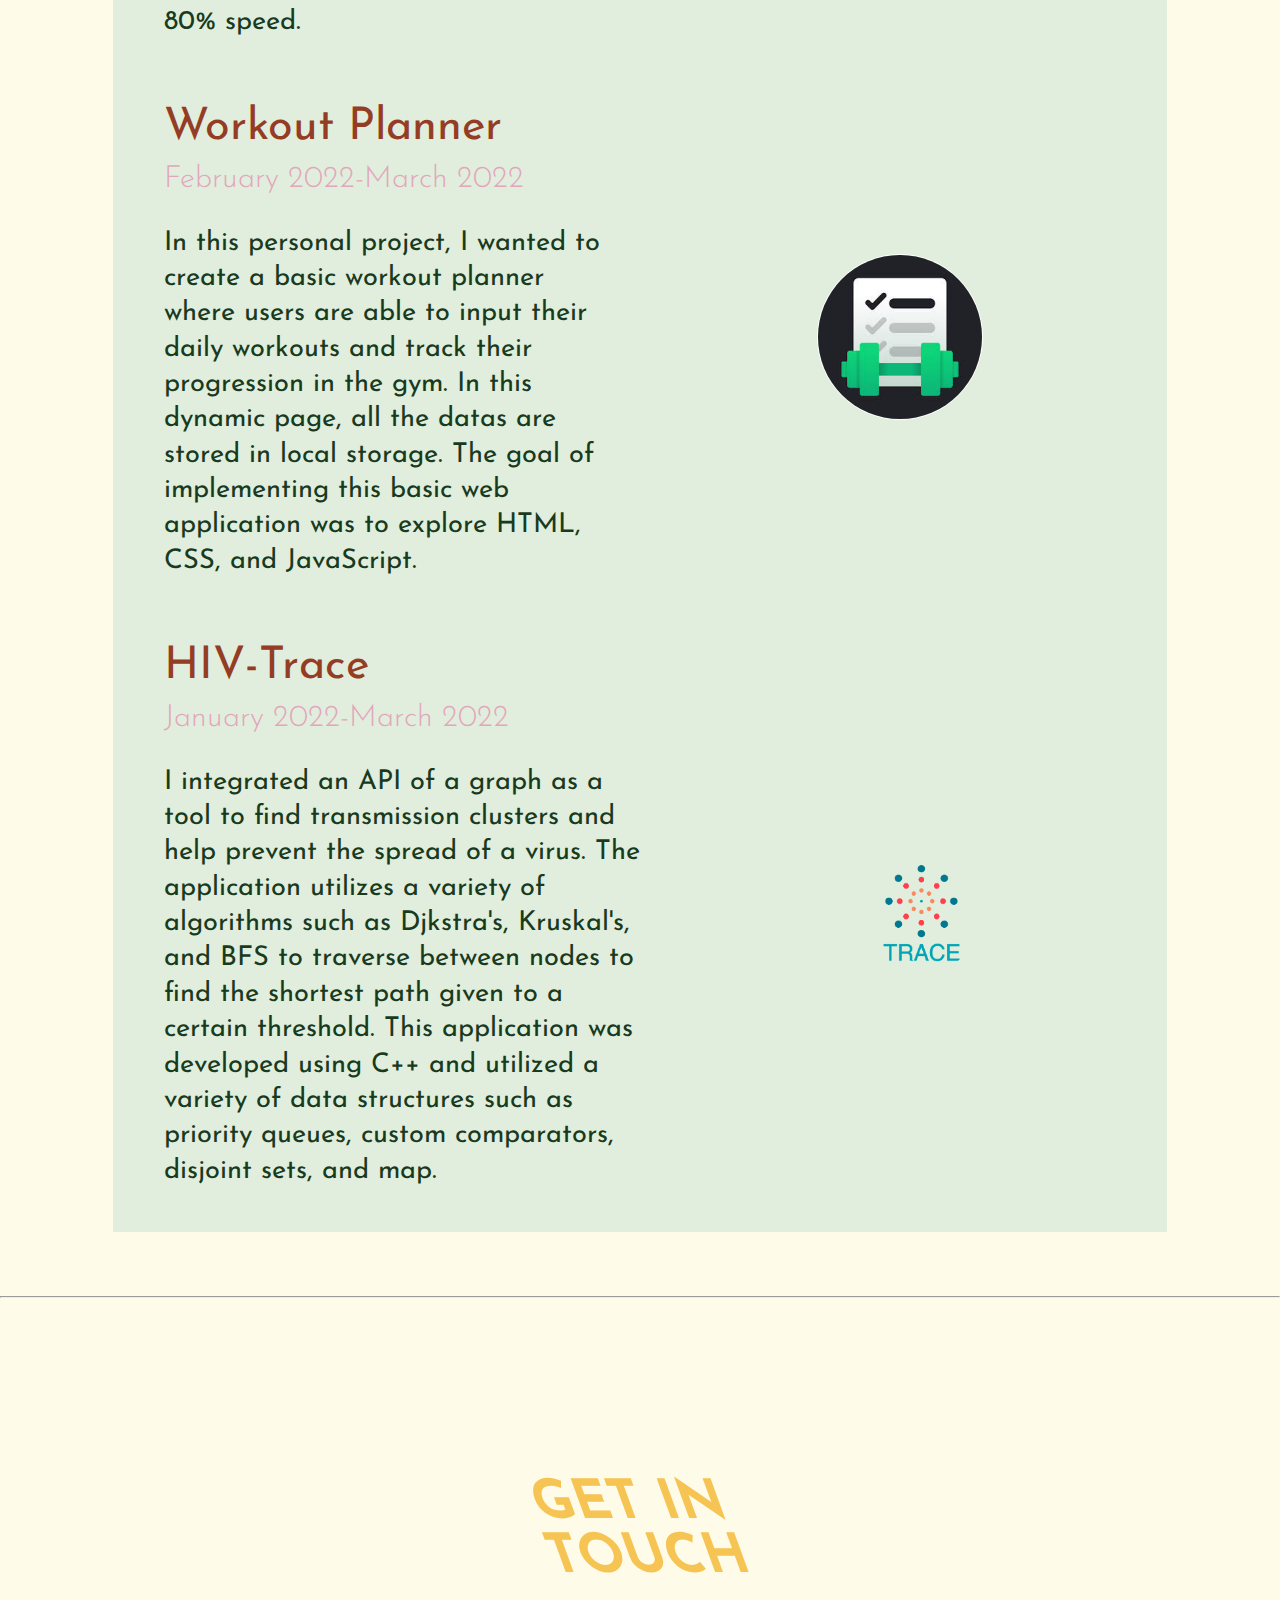
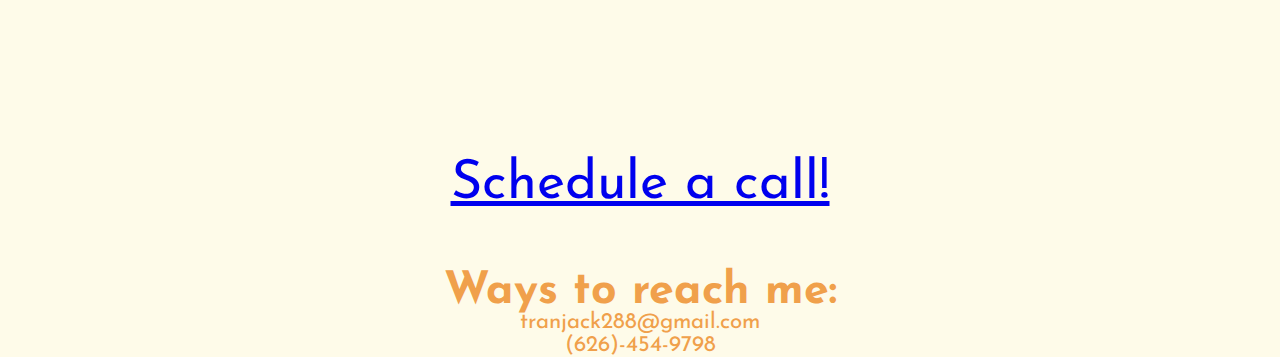
==== commit bba80d62: "added calendly" ====
--- a/index.html
+++ b/index.html
@@ -218,24 +218,10 @@
         <section id="contact_me" class="flex-container column ">
             <!-- <h2>Don't hesitate and reach out!</h2> -->
             <section class="flex-container">
-                <form method="post" action="contactform.php">
-                    <span class="span-contact">
-                        Don't hesitate and reach out!
-                    </span>
-                    <div class="flex-container column">
-                        <label for="name">Name:</label>
-                        <input class="input2" type="text" id="name" name="name">
-                    </div>
-                    <div class="flex-container column">
-                        <label for="email-form">Email Address:</label>
-                        <input type="email" id="email-form" name="email-form">
-                    </div>
-                    <div class="flex-container column">
-                        <textarea placeholder="Enter a message" cols="50" rows="10"></textarea>
-                        <input type="submit" value="Submit">
-                    </div>
-
-                </form>
+                <span class="span-contact">
+                    <a href="https://calendly.com/jacktran/coffeechat" target="_blank">Schedule a call!</a>
+                </span>
+
             </section>
 
         </section>
